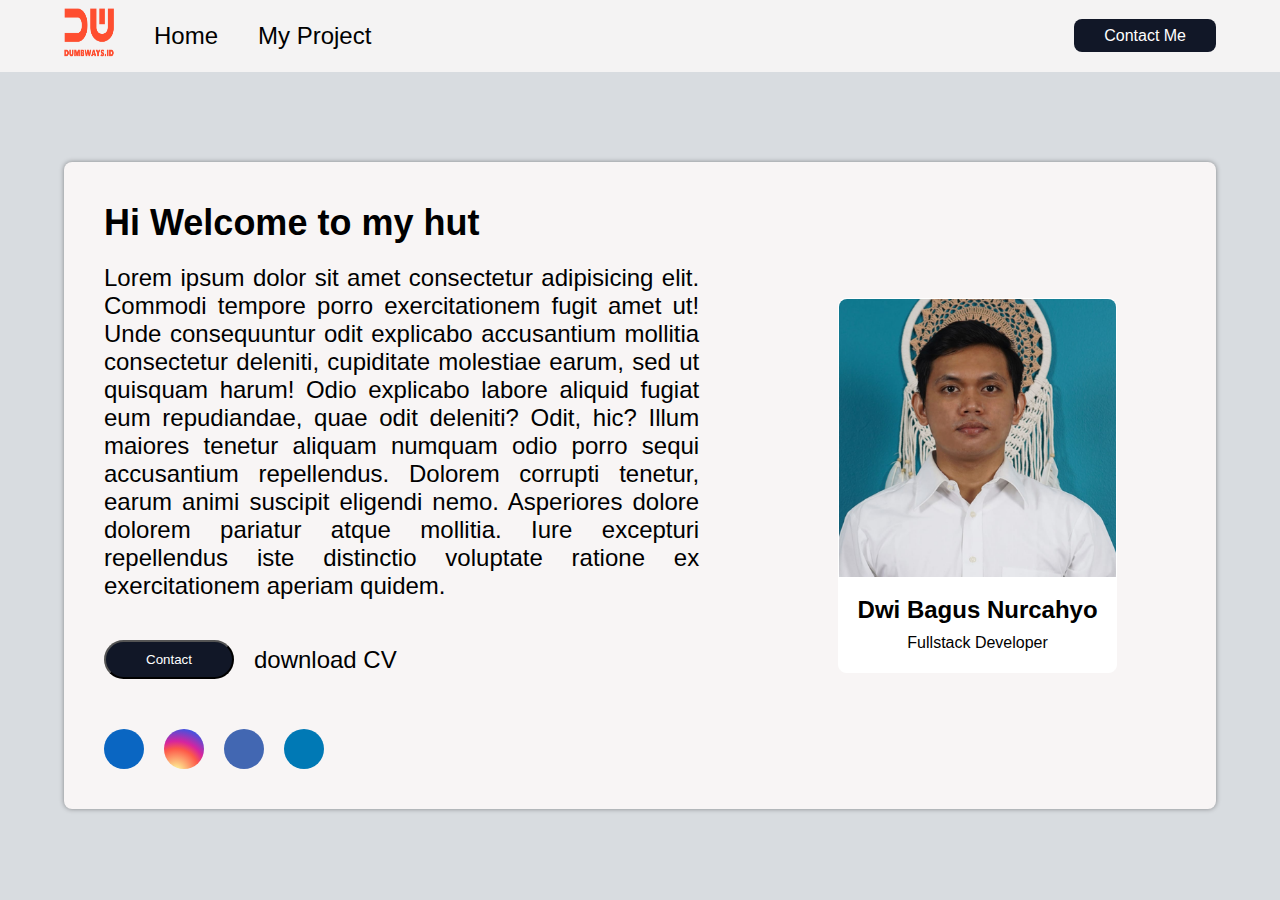
==== index.html @ a086c0bb "day2" ====
<!DOCTYPE html>
<html lang="en">
    <head>
        <meta charset="UTF-8">
        <meta http-equiv="X-UA-Compatible" content="IE=edge">
        <meta name="viewport" content="width=device-width, initial-scale=1.0">
        <title>Home Page</title>
        <link rel="stylesheet" href="style.css">
        <link rel="stylesheet"
            href="https://cdnjs.cloudflare.com/ajax/libs/font-awesome/6.2.0/css/all.min.css"
            integrity="sha512-xh6O/CkQoPOWDdYTDqeRdPCVd1SpvCA9XXcUnZS2FmJNp1coAFzvtCN9BmamE+4aHK8yyUHUSCcJHgXloTyT2A=="
            crossorigin="anonymous" referrerpolicy="no-referrer" />
    </head>
    <body>
        <nav>
            <div class="nav-container">
                <div class="nav-left">
                    <ul>
                        <li>
                            <img src="images/brandred.png" alt="">
                        </li>
                        <li>
                            <a href="">Home</a>
                        </li>
                        <li>
                            <a href="">My Project</a>
                        </li>
                    </ul>
                </div>

                <div class="nav-right">
                    <a href="">Contact Me</a>
                </div>
            </div>
        </nav>

        <div class="main-container">
            <div class="left">
                <h2>Hi Welcome to my hut</h2>
                <p>Lorem ipsum dolor sit amet consectetur adipisicing elit.
                    Commodi tempore porro exercitationem fugit amet ut! Unde
                    consequuntur odit explicabo accusantium mollitia consectetur
                    deleniti, cupiditate molestiae earum, sed ut quisquam harum!
                    Odio explicabo labore aliquid fugiat eum repudiandae, quae
                    odit deleniti? Odit, hic? Illum maiores tenetur aliquam
                    numquam odio porro sequi accusantium repellendus. Dolorem
                    corrupti tenetur, earum animi suscipit eligendi nemo.
                    Asperiores dolore dolorem pariatur atque mollitia. Iure
                    excepturi repellendus iste distinctio voluptate ratione ex
                    exercitationem aperiam quidem.</p>
                <div class="btn-upload">
                    <button>Contact</button>
                    <p>download CV</p>
                    <span><i class="fa-solid fa-download"></i></span>
                </div>
                <div class="social-media">
                    <div class="linkedin">
                        <i class="fa-brands fa-linkedin-in"></i>
                    </div>
                    <div class="instagram">
                        <i class="fa-brands fa-instagram"></i>
                    </div>
                    <div class="facebook">
                        <i class="fa-brands fa-facebook-f"></i>
                    </div>
                    <div class="twitter">
                        <i class="fa-brands fa-twitter"></i>
                    </div>
                </div>
            </div>

            <div class="right">
                <div class="card">
                    <div class="main-card">
                        <img src="images/bagus.png" alt="">
                        <h2>Dwi Bagus Nurcahyo</h2>
                        <p>Fullstack Developer</p>
                    </div>
                </div>
            </div>
        </div>
    </body>
</html>
---- style.css ----
*,
html,
body {
  margin: 0;
  padding: 0;
  text-decoration: none;
  font-family: Arial, Helvetica, sans-serif;
}

body {
  background-color: rgb(216, 220, 224);
}

/* nav */
nav {
  height: 8vh;
  display: flex;
  align-items: center;
  background-color: rgb(244, 243, 243);
}

.nav-container {
  width: 90%;
  margin: 0 auto;
  padding: 5px 15px;
  display: flex;
  align-items: center;
}

/* nav left */
.nav-left img {
  width: 50px;
  height: 50px;
}

nav ul {
  display: flex;
  list-style-type: none;
  align-items: center;
}

nav ul li {
  margin-right: 40px;
  font-size: 24px;
}

.nav-left {
  flex: 50%;
}

.nav-left a {
  color: black;
}

.nav-left a:hover {
  font-weight: bold;
}

/* nav right */
.nav-right {
  flex: 50%;
  text-align: end;
}

.nav-right a {
  background-color: rgb(17, 23, 39);
  padding: 8px 30px;
  color: #fff;
  border-radius: 8px;
  -webkit-border-radius: 8px;
  -moz-border-radius: 8px;
  -ms-border-radius: 8px;
  -o-border-radius: 8px;
}

.nav-right:hover {
  transform: translateY(-15%);
  -webkit-transform: translateY(-15%);
  -moz-transform: translateY(-15%);
  -ms-transform: translateY(-15%);
  -o-transform: translateY(-15%);
}

/* main container */
.main-container {
  display: flex;
  align-items: center;
  justify-content: center;
  width: 90%;
  margin: 90px auto;
  background-color: rgba(248, 245, 245, 1);
  border-radius: 8px;
  -webkit-border-radius: 8px;
  -moz-border-radius: 8px;
  -ms-border-radius: 8px;
  -o-border-radius: 8px;
  box-shadow: 0 0 5px rgba(0, 0, 0, 0.4);
}

.main-container .left {
  width: 60%;
  padding: 40px;
}

.main-container .left h2 {
  font-size: 36px;
  margin-bottom: 20px;
}

.main-container .left > p {
  font-size: 24px;
  text-align: justify;
  margin-bottom: 20px;
}

.btn-upload {
  display: flex;
  padding: 20px 0;
  align-items: center;
  margin-bottom: 30px;
}

.btn-upload button {
  margin-right: 20px;
  background-color: rgb(17, 23, 39);
  color: #fff;
  border-radius: 20px;
  -webkit-border-radius: 20px;
  -moz-border-radius: 20px;
  -ms-border-radius: 20px;
  -o-border-radius: 20px;
  padding: 10px 40px;
}
.btn-upload p {
  margin-right: 10px;
  font-size: 24px;
}

.btn-upload .fa-solid {
  font-size: 24px;
}

.social-media {
  display: flex;
}

.social-media div {
  margin-right: 20px;
}

.linkedin,
.instagram,
.facebook,
.twitter {
  width: 40px;
  height: 40px;
  border-radius: 50%;
  -webkit-border-radius: 50%;
  -moz-border-radius: 50%;
  -ms-border-radius: 50%;
  -o-border-radius: 50%;
  text-align: center;
  line-height: 40px;
  color: white;
  font-size: 25px;
}

.linkedin {
  background-color: rgb(10, 102, 194);
}

.instagram {
  background-color: #d6249f;
  background-image: radial-gradient(
    circle at 30% 107%,
    #fdf497 0%,
    #fdf497 5%,
    #fd5949 45%,
    #d6249f 60%,
    #285aeb 90%
  );
}

.facebook {
  background-color: rgba(66, 103, 178, 1);
}

.twitter {
  background-color: rgb(0, 121, 181);
}

.main-container .right {
  width: 40%;
  padding: 40px;
}

.main-container .right .card {
  width: 100%;
  text-align: center;
}

.main-container .right .card .main-card {
  width: 70%;
  margin: 0 auto;
  border-radius: 8px;
  -webkit-border-radius: 8px;
  -moz-border-radius: 8px;
  -ms-border-radius: 8px;
  -o-border-radius: 8px;
  background-color: #fff;
  box-shadow: 1px solid rgba(0, 0, 0, 1);
  border: 1px solid #fff;
}

.main-container .right .card .main-card img {
  width: 100%;
  border-radius: 8px 8px 0 0;
  -webkit-border-radius: 8px 8px 0 0;
  -moz-border-radius: 8px 8px 0 0;
  -ms-border-radius: 8px 8px 0 0;
  -o-border-radius: 8px 8px 0 0;
  margin-bottom: 15px;
}

.main-container .right .card .main-card h2 {
  margin-bottom: 10px;
}

.main-container .right .card .main-card p {
  margin-bottom: 20px;
}
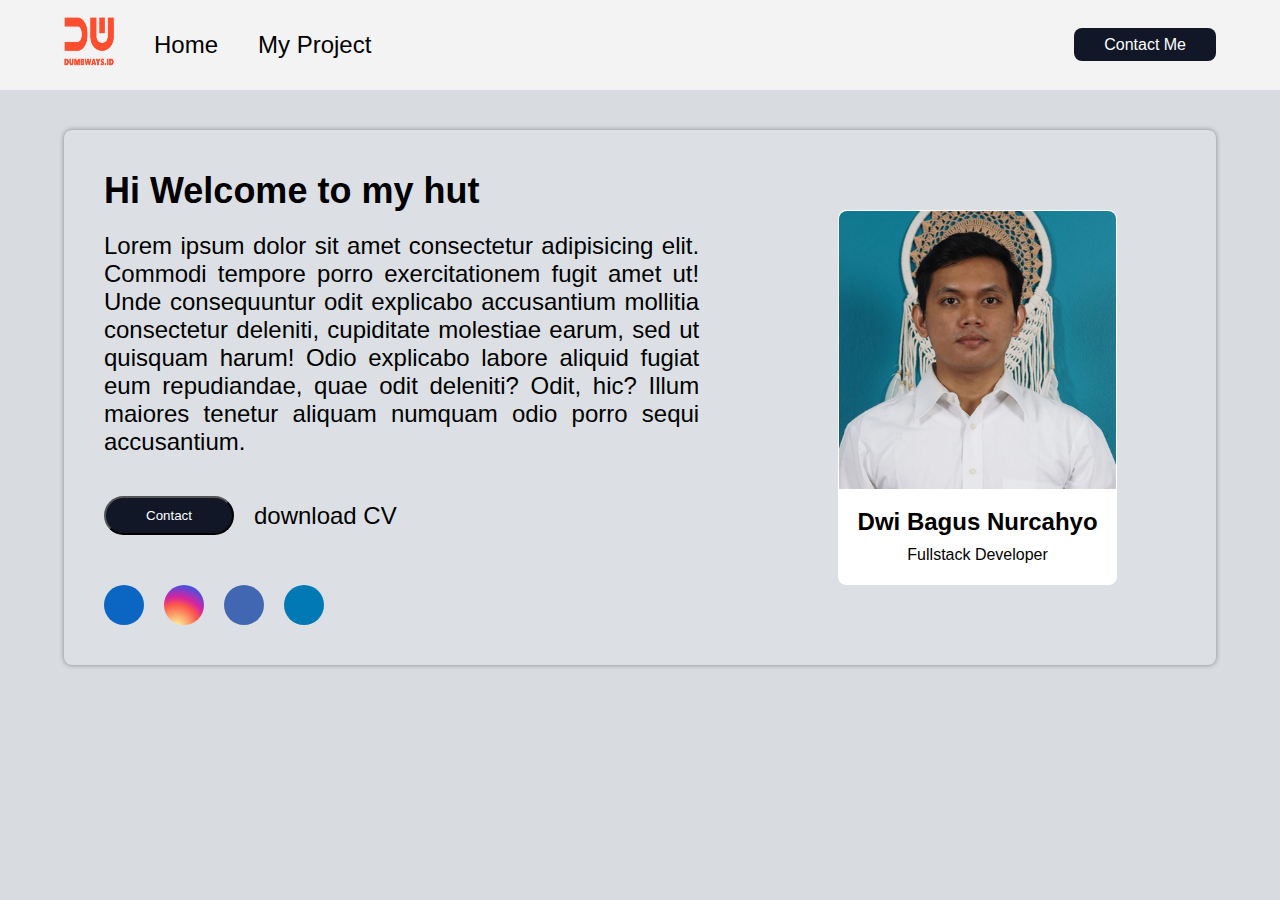
==== commit 70811df3: "rev" ====
--- a/index.html
+++ b/index.html
@@ -20,16 +20,16 @@
                             <img src="images/brandred.png" alt="">
                         </li>
                         <li>
-                            <a href="">Home</a>
+                            <a href="index.html">Home</a>
                         </li>
                         <li>
-                            <a href="">My Project</a>
+                            <a href="#">My Project</a>
                         </li>
                     </ul>
                 </div>
 
                 <div class="nav-right">
-                    <a href="">Contact Me</a>
+                    <a href="contact/contact.html">Contact Me</a>
                 </div>
             </div>
         </nav>
@@ -43,11 +43,7 @@
                     deleniti, cupiditate molestiae earum, sed ut quisquam harum!
                     Odio explicabo labore aliquid fugiat eum repudiandae, quae
                     odit deleniti? Odit, hic? Illum maiores tenetur aliquam
-                    numquam odio porro sequi accusantium repellendus. Dolorem
-                    corrupti tenetur, earum animi suscipit eligendi nemo.
-                    Asperiores dolore dolorem pariatur atque mollitia. Iure
-                    excepturi repellendus iste distinctio voluptate ratione ex
-                    exercitationem aperiam quidem.</p>
+                    numquam odio porro sequi accusantium.</p>
                 <div class="btn-upload">
                     <button>Contact</button>
                     <p>download CV</p>
--- a/style.css
+++ b/style.css
@@ -13,7 +13,7 @@
 
 /* nav */
 nav {
-  height: 8vh;
+  height: 10vh;
   display: flex;
   align-items: center;
   background-color: rgb(244, 243, 243);
@@ -22,7 +22,7 @@
 .nav-container {
   width: 90%;
   margin: 0 auto;
-  padding: 5px 15px;
+  padding: 10px 15px;
   display: flex;
   align-items: center;
 }
@@ -52,7 +52,7 @@
   color: black;
 }
 
-.nav-left a:hover {
+nav ul li a:hover {
   font-weight: bold;
 }
 
@@ -67,18 +67,14 @@
   padding: 8px 30px;
   color: #fff;
   border-radius: 8px;
-  -webkit-border-radius: 8px;
-  -moz-border-radius: 8px;
-  -ms-border-radius: 8px;
-  -o-border-radius: 8px;
 }
 
 .nav-right:hover {
-  transform: translateY(-15%);
-  -webkit-transform: translateY(-15%);
-  -moz-transform: translateY(-15%);
-  -ms-transform: translateY(-15%);
-  -o-transform: translateY(-15%);
+  transform: translateY(-5%);
+  -webkit-transform: translateY(-5%);
+  -moz-transform: translateY(-5%);
+  -ms-transform: translateY(-5%);
+  -o-transform: translateY(-5%);
 }
 
 /* main container */
@@ -87,8 +83,8 @@
   align-items: center;
   justify-content: center;
   width: 90%;
-  margin: 90px auto;
-  background-color: rgba(248, 245, 245, 1);
+  margin: 40px auto;
+  background-color: rgba(220, 224, 228, 1);
   border-radius: 8px;
   -webkit-border-radius: 8px;
   -moz-border-radius: 8px;
@@ -130,7 +126,22 @@
   -ms-border-radius: 20px;
   -o-border-radius: 20px;
   padding: 10px 40px;
-}
+  cursor: pointer;
+  transition: 0.5s all;
+  -webkit-transition: 0.5s all;
+  -moz-transition: 0.5s all;
+  -ms-transition: 0.5s all;
+  -o-transition: 0.5s all;
+}
+
+.btn-upload button:hover {
+  transform: translateY(-10%);
+  -webkit-transform: translateY(-10%);
+  -moz-transform: translateY(-10%);
+  -ms-transform: translateY(-10%);
+  -o-transform: translateY(-10%);
+}
+
 .btn-upload p {
   margin-right: 10px;
   font-size: 24px;
@@ -138,6 +149,7 @@
 
 .btn-upload .fa-solid {
   font-size: 24px;
+  cursor: pointer;
 }
 
 .social-media {
@@ -163,6 +175,23 @@
   line-height: 40px;
   color: white;
   font-size: 25px;
+  cursor: pointer;
+  transition: 0.5s all;
+  -webkit-transition: 0.5s all;
+  -moz-transition: 0.5s all;
+  -ms-transition: 0.5s all;
+  -o-transition: 0.5s all;
+}
+
+.linkedin:hover,
+.instagram:hover,
+.facebook:hover,
+.twitter:hover {
+  transform: translateY(-10%);
+  -webkit-transform: translateY(-10%);
+  -moz-transform: translateY(-10%);
+  -ms-transform: translateY(-10%);
+  -o-transform: translateY(-10%);
 }
 
 .linkedin {
